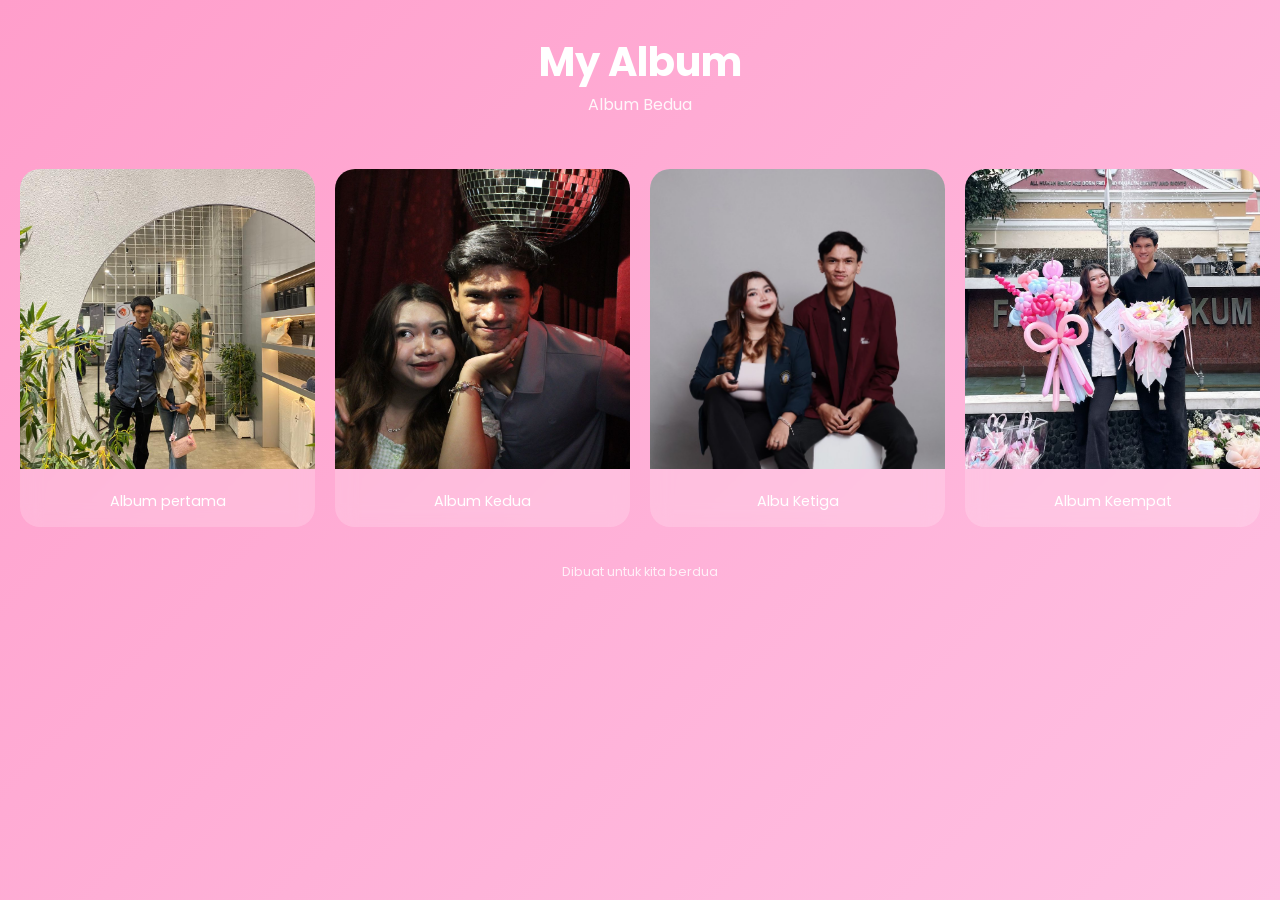
==== index.html @ 3e61961b "main" ====
<!-- ================== index.html ================== -->
<!doctype html>
<html lang="id">
  <head>
    <meta charset="UTF-8" />
    <meta name="viewport" content="width=device-width, initial-scale=1.0" />
    <title>Album Kita 💖</title>

    <!-- Google Font -->
    <link
      href="https://fonts.googleapis.com/css2?family=Poppins:wght@300;500;700&display=swap"
      rel="stylesheet"
    />

    <!-- External CSS -->
    <link rel="stylesheet" href="style.css" />
  </head>
  <body>
    <header>
      <h1 class="love">My Album</h1>
      <p>Album Bedua</p>
    </header>

    <section class="gallery">
      <div class="card">
        <img src="img/After EID.jpeg" alt="Kenangan 1" />
        <div class="caption">Album pertama</div>
      </div>

      <div class="card">
        <img src="img/Photobooth.jpeg" alt="Kenangan 2" />
        <div class="caption">Album Kedua</div>
      </div>

      <div class="card">
        <img src="img/Foto Almet.jpeg" alt="Kenangan 3" />
        <div class="caption">Albu Ketiga</div>
      </div>

      <div class="card">
        <img src="img/Foto Semhas.jpeg" alt="Kenangan 4" />
        <div class="caption">Album Keempat</div>
      </div>
    </section>

    <footer>Dibuat untuk kita berdua</footer>
  </body>
</html>
---- style.css ----
* {
  margin: 0;
  padding: 0;
  box-sizing: border-box;
  font-family: "Poppins", sans-serif;
}

body {
  background: linear-gradient(135deg, #ff9ecb, #ffc1e3);
  color: #fff;
  min-height: 100vh;
}

header {
  text-align: center;
  padding: 2rem;
}

header h1 {
  font-size: 2.5rem;
  font-weight: 700;
}

header p {
  font-size: 1rem;
  opacity: 0.9;
}

.gallery {
  display: grid;
  grid-template-columns: repeat(auto-fit, minmax(250px, 1fr));
  gap: 20px;
  padding: 20px;
}

.card {
  background: rgba(255, 255, 255, 0.2);
  border-radius: 20px;
  overflow: hidden;
  backdrop-filter: blur(10px);
  transition:
    transform 0.3s ease,
    box-shadow 0.3s ease;
}

.card:hover {
  transform: translateY(-10px);
  box-shadow: 0 10px 20px rgba(0, 0, 0, 0.2);
}

.card img {
  width: 100%;
  height: 300px;
  object-fit: cover;
}

.card .caption {
  padding: 15px;
  text-align: center;
  font-size: 0.9rem;
}

footer {
  text-align: center;
  padding: 1rem;
  font-size: 0.8rem;
  opacity: 0.8;
}

.love {
  animation: float 3s infinite ease-in-out;
}

@keyframes float {
  0%,
  100% {
    transform: translateY(0);
  }
  50% {
    transform: translateY(-10px);
  }
}
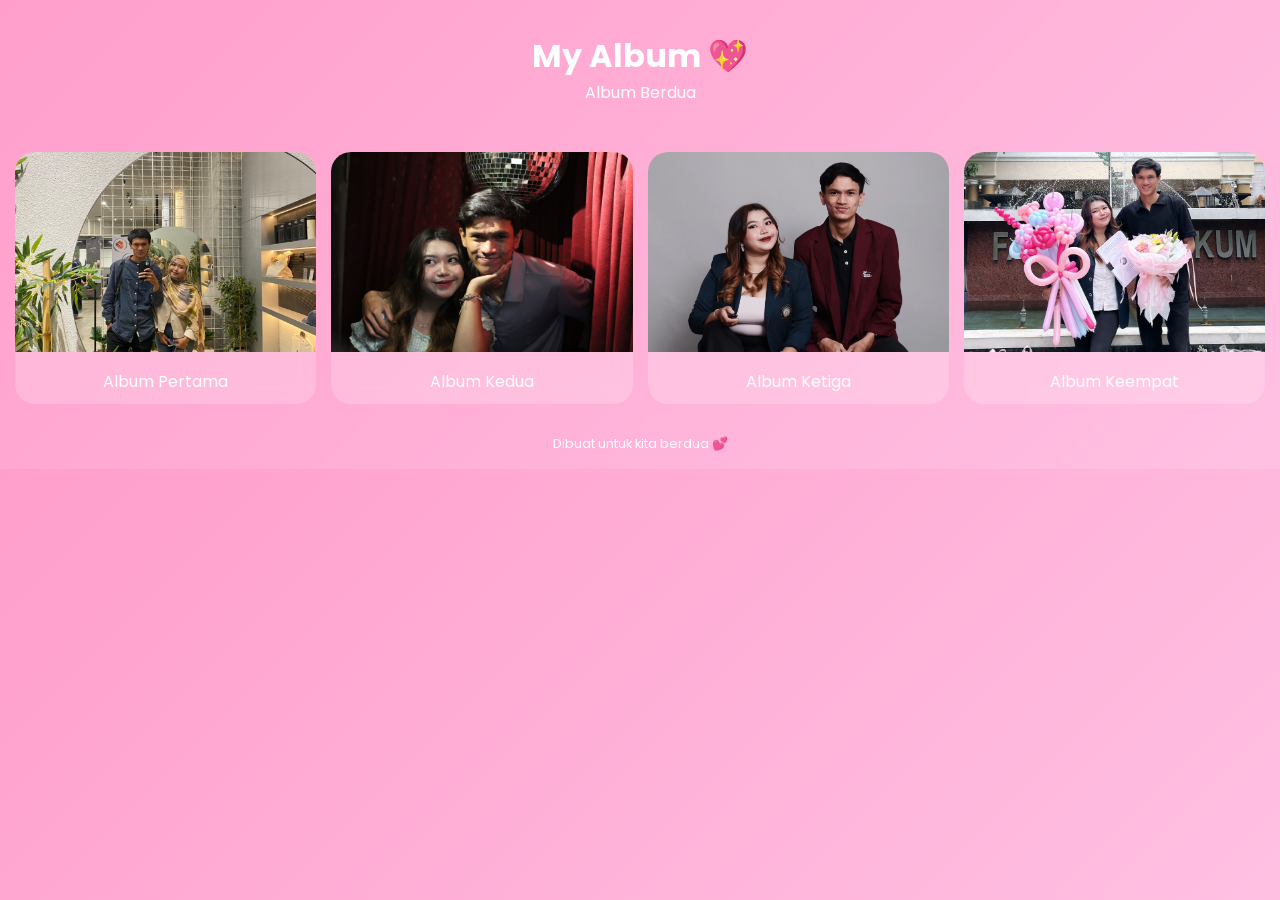
==== commit 3a49222d: "deskripsi perubahan" ====
--- a/index.html
+++ b/index.html
@@ -6,43 +6,40 @@
     <meta name="viewport" content="width=device-width, initial-scale=1.0" />
     <title>Album Kita 💖</title>
 
-    <!-- Google Font -->
     <link
       href="https://fonts.googleapis.com/css2?family=Poppins:wght@300;500;700&display=swap"
       rel="stylesheet"
     />
-
-    <!-- External CSS -->
     <link rel="stylesheet" href="style.css" />
   </head>
   <body>
     <header>
-      <h1 class="love">My Album</h1>
-      <p>Album Bedua</p>
+      <h1 class="love">My Album 💖</h1>
+      <p>Album Berdua</p>
     </header>
 
     <section class="gallery">
-      <div class="card">
-        <img src="img/After EID.jpeg" alt="Kenangan 1" />
-        <div class="caption">Album pertama</div>
-      </div>
+      <a href="album1.html" class="card">
+        <img src="img/After EID.jpeg" />
+        <div class="caption">Album Pertama</div>
+      </a>
 
-      <div class="card">
-        <img src="img/Photobooth.jpeg" alt="Kenangan 2" />
+      <a href="album2.html" class="card">
+        <img src="img/Photobooth.jpeg" />
         <div class="caption">Album Kedua</div>
-      </div>
+      </a>
 
-      <div class="card">
-        <img src="img/Foto Almet.jpeg" alt="Kenangan 3" />
-        <div class="caption">Albu Ketiga</div>
-      </div>
+      <a href="album3.html" class="card">
+        <img src="img/Foto Almet.jpeg" />
+        <div class="caption">Album Ketiga</div>
+      </a>
 
-      <div class="card">
-        <img src="img/Foto Semhas.jpeg" alt="Kenangan 4" />
+      <a href="album4.html" class="card">
+        <img src="img/Foto Semhas.jpeg" />
         <div class="caption">Album Keempat</div>
-      </div>
+      </a>
     </section>
 
-    <footer>Dibuat untuk kita berdua</footer>
+    <footer>Dibuat untuk kita berdua 💕</footer>
   </body>
 </html>
--- a/style.css
+++ b/style.css
@@ -1,82 +1,92 @@
+/* ================== style.css ================== */
+
 * {
   margin: 0;
   padding: 0;
   box-sizing: border-box;
-  font-family: "Poppins", sans-serif;
+  font-family: 'Poppins', sans-serif;
 }
 
 body {
   background: linear-gradient(135deg, #ff9ecb, #ffc1e3);
   color: #fff;
-  min-height: 100vh;
 }
+
+/* ===== THEME WARNA TIAP ALBUM ===== */
+.theme1 { background: linear-gradient(135deg, #ff9ecb, #ffc1e3); }
+.theme2 { background: linear-gradient(135deg, #ffb6c1, #ffd6ec); }
+.theme3 { background: linear-gradient(135deg, #ff8fab, #ffc2d1); }
+.theme4 { background: linear-gradient(135deg, #f783ac, #ffccd5); }
 
 header {
   text-align: center;
-  padding: 2rem;
-}
-
-header h1 {
-  font-size: 2.5rem;
-  font-weight: 700;
-}
-
-header p {
-  font-size: 1rem;
-  opacity: 0.9;
+  padding: 2rem 1rem;
 }
 
 .gallery {
   display: grid;
-  grid-template-columns: repeat(auto-fit, minmax(250px, 1fr));
-  gap: 20px;
-  padding: 20px;
+  grid-template-columns: repeat(auto-fit, minmax(180px, 1fr));
+  gap: 15px;
+  padding: 15px;
 }
 
 .card {
+  display: block;
   background: rgba(255, 255, 255, 0.2);
   border-radius: 20px;
   overflow: hidden;
   backdrop-filter: blur(10px);
-  transition:
-    transform 0.3s ease,
-    box-shadow 0.3s ease;
+  text-decoration: none;
+  color: white;
+  transition: 0.3s;
 }
 
-.card:hover {
-  transform: translateY(-10px);
-  box-shadow: 0 10px 20px rgba(0, 0, 0, 0.2);
-}
+.card:hover { transform: scale(1.05); }
 
 .card img {
   width: 100%;
-  height: 300px;
+  height: 200px;
   object-fit: cover;
 }
 
-.card .caption {
+.caption {
+  padding: 10px;
+  text-align: center;
+}
+
+.album-detail {
+  display: grid;
+  grid-template-columns: repeat(auto-fit, minmax(120px, 1fr));
+  gap: 10px;
   padding: 15px;
-  text-align: center;
-  font-size: 0.9rem;
+}
+
+.album-detail img {
+  width: 100%;
+  border-radius: 15px;
+  transition: 0.3s;
+}
+
+.album-detail img:hover {
+  transform: scale(1.1);
+}
+
+.back {
+  display: inline-block;
+  margin-top: 10px;
+  color: white;
+  text-decoration: none;
 }
 
 footer {
   text-align: center;
   padding: 1rem;
   font-size: 0.8rem;
-  opacity: 0.8;
 }
 
-.love {
-  animation: float 3s infinite ease-in-out;
+@media (max-width: 600px) {
+  header h1 { font-size: 1.5rem; }
+  .card img { height: 150px; }
 }
 
-@keyframes float {
-  0%,
-  100% {
-    transform: translateY(0);
-  }
-  50% {
-    transform: translateY(-10px);
-  }
-}
+}
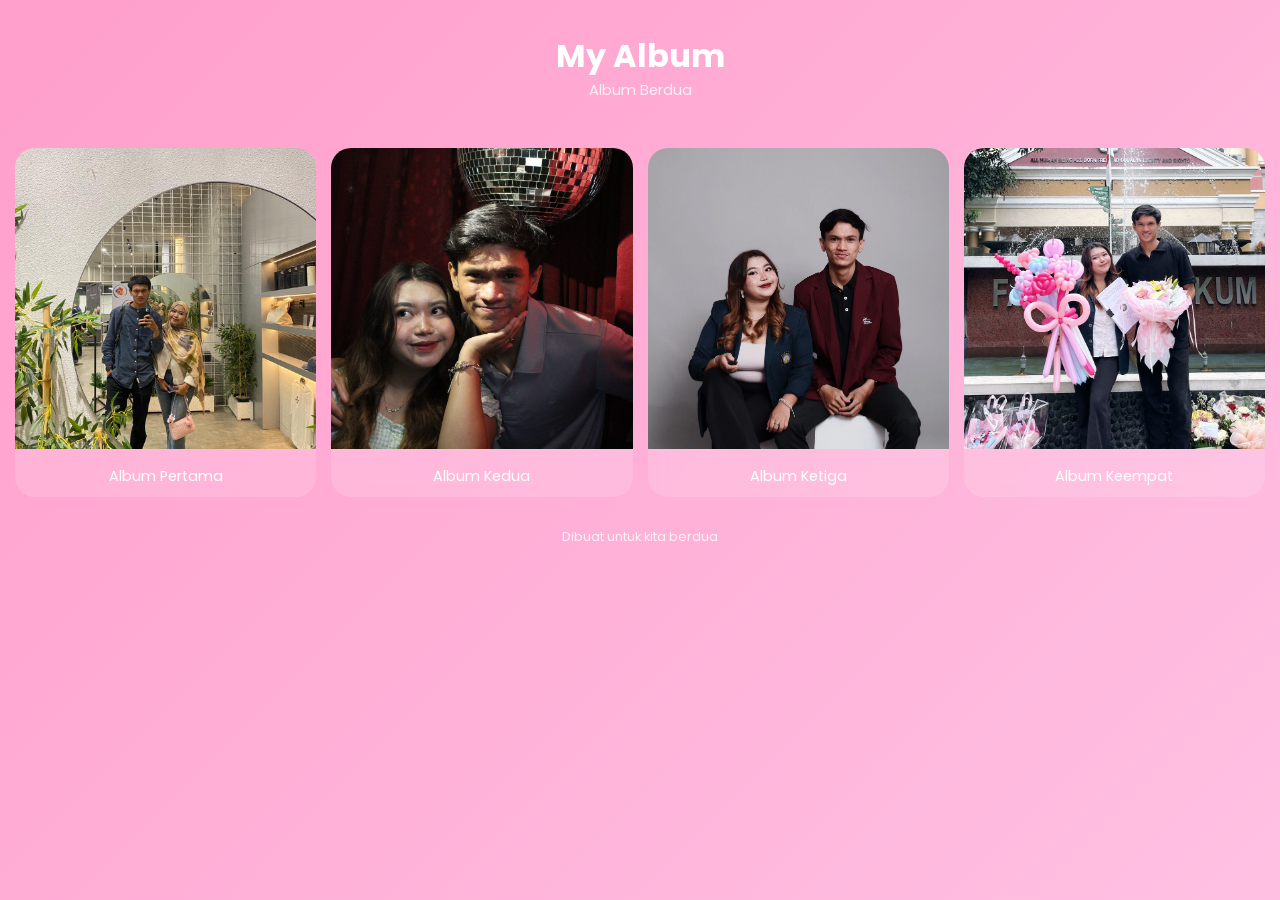
==== commit 0f2437cf: "deskripsi perubahan" ====
--- a/index.html
+++ b/index.html
@@ -14,7 +14,7 @@
   </head>
   <body>
     <header>
-      <h1 class="love">My Album 💖</h1>
+      <h1 class="love">My Album</h1>
       <p>Album Berdua</p>
     </header>
 
@@ -40,6 +40,6 @@
       </a>
     </section>
 
-    <footer>Dibuat untuk kita berdua 💕</footer>
+    <footer>Dibuat untuk kita berdua</footer>
   </body>
 </html>
--- a/style.css
+++ b/style.css
@@ -1,28 +1,56 @@
-/* ================== style.css ================== */
-
+/* ================== RESET ================== */
 * {
   margin: 0;
   padding: 0;
   box-sizing: border-box;
-  font-family: 'Poppins', sans-serif;
+  font-family: "Poppins", sans-serif;
 }
 
+/* ================== BODY ================== */
 body {
-  background: linear-gradient(135deg, #ff9ecb, #ffc1e3);
   color: #fff;
+  min-height: 100vh;
 }
 
-/* ===== THEME WARNA TIAP ALBUM ===== */
-.theme1 { background: linear-gradient(135deg, #ff9ecb, #ffc1e3); }
-.theme2 { background: linear-gradient(135deg, #ffb6c1, #ffd6ec); }
-.theme3 { background: linear-gradient(135deg, #ff8fab, #ffc2d1); }
-.theme4 { background: linear-gradient(135deg, #f783ac, #ffccd5); }
+/* ================== THEME WARNA ================== */
+.theme1 {
+  background: linear-gradient(135deg, #ffafcc, #ffc8dd, #cdb4db);
+}
 
+.theme2 {
+  background: linear-gradient(135deg, #ffd6e0, #ffb3c6, #ffc2d1);
+}
+
+.theme3 {
+  background: linear-gradient(135deg, #ff8fab, #fb6f92, #ffc2d1);
+}
+
+.theme4 {
+  background: linear-gradient(135deg, #fbc4d8, #fcd5ce, #fae1dd);
+}
+
+/* Default (index) */
+body:not([class]) {
+  background: linear-gradient(135deg, #ff9ecb, #ffc1e3);
+}
+
+/* ================== HEADER ================== */
 header {
   text-align: center;
   padding: 2rem 1rem;
 }
 
+header h1 {
+  font-size: 2rem;
+  font-weight: 700;
+}
+
+header p {
+  opacity: 0.8;
+  font-size: 0.9rem;
+}
+
+/* ================== GALLERY ================== */
 .gallery {
   display: grid;
   grid-template-columns: repeat(auto-fit, minmax(180px, 1fr));
@@ -30,30 +58,38 @@
   padding: 15px;
 }
 
+/* ================== CARD ================== */
 .card {
   display: block;
-  background: rgba(255, 255, 255, 0.2);
+  text-decoration: none;
+  color: white;
   border-radius: 20px;
   overflow: hidden;
+  background: rgba(255, 255, 255, 0.15);
   backdrop-filter: blur(10px);
-  text-decoration: none;
-  color: white;
-  transition: 0.3s;
+  transition: 0.3s ease;
 }
 
-.card:hover { transform: scale(1.05); }
+.card:hover {
+  transform: translateY(-5px) scale(1.03);
+}
 
+/* ================== IMAGE FIX (NO WEIRD CUT) ================== */
 .card img {
   width: 100%;
-  height: 200px;
-  object-fit: cover;
+  aspect-ratio: 1 / 1; /* bikin kotak aesthetic */
+  object-fit: cover; /* tetap rapi */
+  object-position: center;
 }
 
+/* ================== CAPTION ================== */
 .caption {
   padding: 10px;
   text-align: center;
+  font-size: 0.9rem;
 }
 
+/* ================== DETAIL ALBUM ================== */
 .album-detail {
   display: grid;
   grid-template-columns: repeat(auto-fit, minmax(120px, 1fr));
@@ -64,29 +100,52 @@
 .album-detail img {
   width: 100%;
   border-radius: 15px;
-  transition: 0.3s;
+  transition: 0.3s ease;
 }
 
 .album-detail img:hover {
-  transform: scale(1.1);
+  transform: scale(1.08);
 }
 
+/* ================== BUTTON BACK ================== */
 .back {
   display: inline-block;
   margin-top: 10px;
   color: white;
   text-decoration: none;
+  font-size: 0.9rem;
 }
 
+/* ================== FOOTER ================== */
 footer {
   text-align: center;
   padding: 1rem;
   font-size: 0.8rem;
+  opacity: 0.8;
 }
 
-@media (max-width: 600px) {
-  header h1 { font-size: 1.5rem; }
-  .card img { height: 150px; }
+/* ================== ANIMATION ================== */
+.love {
+  animation: float 3s infinite ease-in-out;
 }
 
-}+@keyframes float {
+  0%,
+  100% {
+    transform: translateY(0);
+  }
+  50% {
+    transform: translateY(-8px);
+  }
+}
+
+/* ================== RESPONSIVE ================== */
+@media (max-width: 600px) {
+  header h1 {
+    font-size: 1.5rem;
+  }
+
+  .card img {
+    aspect-ratio: 1 / 1;
+  }
+}
